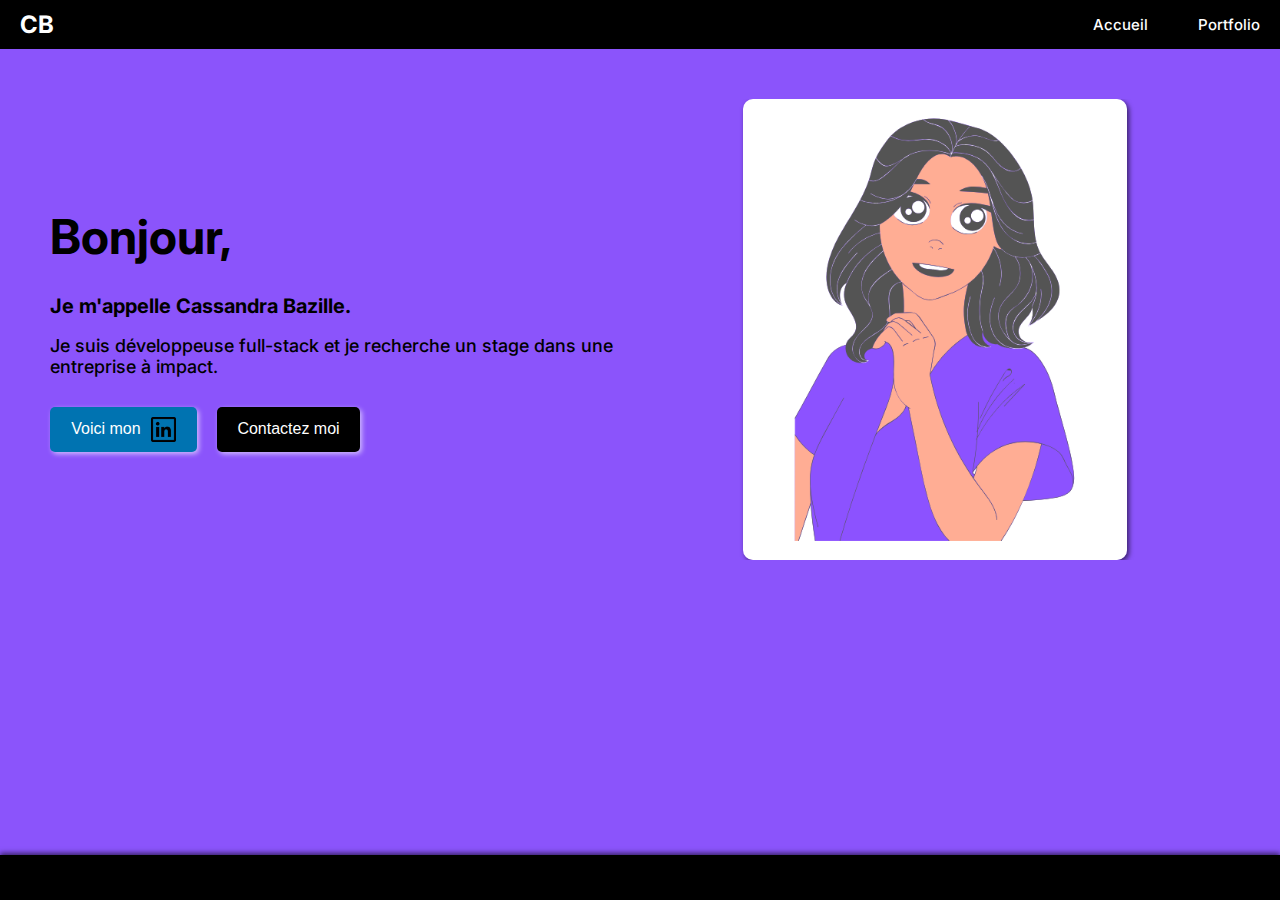
==== index.html @ bb3365d5 "portfolio files" ====
<!DOCTYPE html>
<html lang="fr">
<head>
    <meta charset="UTF-8">
    <meta name="viewport" content="width=device-width, initial-scale=1.0">
    <title>Portfolio Cassandra Bazille</title>
    <link rel="stylesheet" href="style.css">
    <link rel="preconnect" href="https://fonts.googleapis.com">
    <link rel="preconnect" href="https://fonts.gstatic.com" crossorigin>
    <link href="https://fonts.googleapis.com/css2?family=Inter:ital,opsz,wght@0,14..32,100..900;1,14..32,100..900&family=Montserrat:ital,wght@0,100..900;1,100..900&family=Roboto:ital,wght@0,100..900;1,100..900&display=swap" rel="stylesheet">
</head>
<body>
    <header>
        <div class="logo">CB</div>
        <nav>
            <ul>
                <li><a href="index.html#S1">Accueil</a></li>
                <li><a href="portfolio.html#sectionprofile">Portfolio</a></li>
            </ul>
        </nav>
    </header>
    <main>
        <section id="S1" class="intro">
            <div class="intro-text">
                <h1>Bonjour,</h1> <br> <h2>Je m'appelle Cassandra Bazille.</h2>
                <p>Je suis développeuse full-stack et je recherche un stage dans une entreprise à impact. </p>
                <div class="buttons">
                    <button class="linkedinbutton"><div class="linkedinrow"><a href="https://www.linkedin.com/in/cassandra-bazille-206531137/" target="_blank">Voici mon<img src="Images/linkedin_logo.png" alt="Linkedin" /></a></div></button>
                    <button class="contactbutton"> <a href="mailto:bazillecassandra@gmail.com"> Contactez moi </a> </button>  
                   </div> 
                </div>
            <div class="intro-image" id="introImage">
                <img src="Images/illustrationdeveloppeuse.png" alt="Image de profil">
                <div class="speech-bubble" id="speechBubble">Et je suis très motivée ! 🔥</div>
            </div>
            
        </section>
    </main>
    <footer>
        
            
    </footer>
</body>
<script>
       document.getElementById('introImage').addEventListener('mouseover', function() {
            const bubble = this.querySelector('.speech-bubble');
            bubble.style.opacity = '1';
        });

        document.getElementById('introImage').addEventListener('mouseout', function() {
            const bubble = this.querySelector('.speech-bubble');
            bubble.style.opacity = '0';
        });
</script>
</html>
---- style.css ----
body {
    font-family: Arial, sans-serif;
    margin: 0;
    padding: 0;
    background-color: #8b54fb;
    font-family: "Inter", serif;
    font-optical-sizing: auto;
    font-weight: 500;
  
}

html {
    font-size: 62.5%;
}

header {
    display: flex;
    justify-content: space-between;
    align-items: center;
    padding: 10px 20px;
    background-color: #000;
    color: #fff;
}

.logo {
    font-size: 24px;
    font-weight: bold;
}

nav ul {
    list-style: none;
    display: flex;
    gap: 5rem;
    margin: 0;
    padding: 0;
}

nav a {
    color: #fff;
    text-decoration: none;
}



.intro {
    display: flex;
    justify-content: center; /* Centrer le contenu horizontalement */
    align-items: center;
    padding: 50px;
}

.intro-text {
    max-width: 50%;
   
}

.intro-text h1 {
    font-size: 48px;
    margin: 0;
}

.intro-text p {
    font-size: 1.8rem;
    margin: 10px 0;
}

.buttons {
    display: flex;
    gap: 20px;
}

button {
    padding: 10px 20px;
    font-size: 16px;
    border: none;
    cursor: pointer;
    background-color: #000;
    color: #fff;
    border-radius: 5px;
    box-shadow: 2px 2px 5px rgba(255, 255, 255, 0.6);
    margin-top: 2rem;
}

button:hover {
    background-color: #333;
}
.intro-image {
    display: flex;
    justify-content: center; /* Centrer l'image horizontalement */
    flex: 1; /* Prendre tout l'espace restant */
    position: relative;
    overflow: hidden;

}

.intro-image img {
    width: 30vw;
    height: auto;
    border-radius: 10px;
    box-shadow: 2px 2px 5px rgba(0, 0, 0, 0.6);
    display: block;
    transition: transform 0.5s ease-in-out;
}

.speech-bubble {
    position: absolute;
    bottom: 10px;
    left: 50%;
    transform: translateX(-50%);
    width: 50%;
    height: 5%;
    padding: 10px;
    background-color: black;
    color: white;
    font-size: 1.5rem;
    border: 1px solid #ccc;
    border-radius: 10px;
    box-shadow: 2px 2px 5px rgba(0, 0, 0, 0.3);
    opacity: 0;
    transition: opacity 0.5s ease-in-out;
    text-align: center;
    pointer-events: none; 
}

.social-media {
    position: fixed;
    right: 20px;
    top: 50%;

}


.github img {
    width: 2vw;
    height: 4vh
}


.project-1 img, .project-2 img, .project-3 img {
  width: 100%;
  height: 100%
}



.rowbox {
    display: flex;
    flex-direction: row;
    justify-content: space-evenly; /* Distribue l'espace uniformément entre les éléments */
    align-items: center; /* Centre verticalement les éléments */
    width: 80%;
    margin: auto;
    height: 100vh; /* Ajuste la hauteur de la rowbox pour centrer verticalement */
}

.shape-rectangle {
    background-color: white; /* Tomato */
    width: 50%; 
    height: 40vh; /* Height as a percentage of the viewport height */
    margin: 20px;
    box-sizing: border-box; /* Include padding and border in the element's total width and height */
    overflow: hidden; /* Ensure content is contained within the element */
    box-shadow: 2px 2px 5px rgba(0, 0, 0, 0.6);
    border-radius: 1rem;
}

.column1, .column2, .column3 {
    display: flex;
    flex-direction: column;
    text-align: center;
    align-items: center; /* Centre les éléments de chaque colonne */
    justify-content: center; /* Centre verticalement les éléments de chaque colonne */
    width: 30%;
    height: 75vh;
    background-color: black;
    color: white;
    font-size: 1.3rem;
    margin: 3rem;
    padding : 1rem;
    border-radius: 1rem;
}

.shape-rectangle.small {
    width: 30%;
    height: 30vh;
}

.shape-rectangle.medium {
    width: 50%;
    height: 40vh;
}

.shape-rectangle.large {
    width: 80%;
    height: 30vh;

}
footer {
    position: fixed; /* Fixe le footer en bas de la page */
    bottom: 0; /* Place le footer à la position la plus basse possible */
    width: 100%; /* Prend toute la largeur de la page */
    height: 5vh; /* Hauteur du footer */
    background-color: black;
    color: white;
    display: flex; /* Utilise flexbox pour centrer le contenu */
    justify-content: center; /* Centre horizontalement le contenu */
    align-items: center; /* Centre verticalement le contenu */
    box-shadow: 0 -2px 5px rgba(0, 0, 0, 0.6); /* Ajoute une ombre au-dessus du footer */
}

.linkedinbutton {
    display: flex;
    align-items: center;
    justify-content: center;
    padding: 10px; /* Vous pouvez ajuster le padding selon vos besoins */
    background-color: #0073b1; /* Vous pouvez ajuster la couleur de fond */
    border: none;
    border-radius: 5px; /* Ajoutez un peu de bord arrondi si vous le souhaitez */
}

.linkedinbutton a {
    display: flex;
    align-items: center;
    justify-content: center;
    text-decoration: none; 
    color: white;
}

.linkedinrow img {
    width: 20%;
    height: 10%;
    margin-left: 1rem
}

.linkedinrow {
    display: flex;
    flex-direction: row;
    align-items: center;
    justify-content: center;
}


.contactbutton a, .linkedinbutton a {
    text-decoration: none; 
    color: white;
}


.indexrow {
    display: flex;
    flex-direction: row;
}

li {
    font-size: 1.5rem
}

h2 {
    font-size: 2.0rem
}
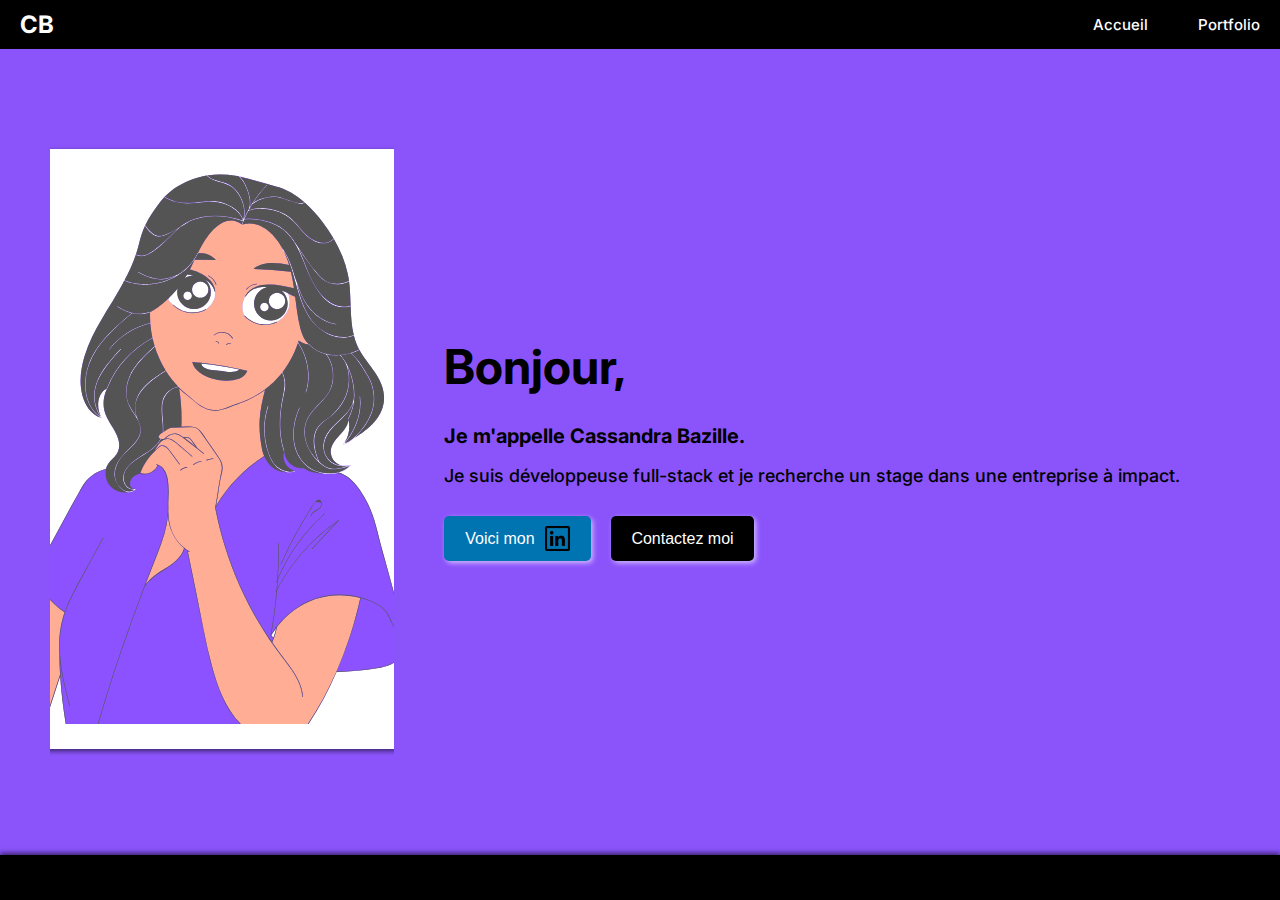
==== commit bfaf1254: "responsive" ====
--- a/index.html
+++ b/index.html
@@ -21,6 +21,10 @@
     </header>
     <main>
         <section id="S1" class="intro">
+            <div class="intro-image" id="introImage">
+                <img src="Images/illustrationdeveloppeuse.png" alt="Image de profil">
+                <div class="speech-bubble" id="speechBubble">Et je suis très motivée ! 🔥</div>
+            </div>
             <div class="intro-text">
                 <h1>Bonjour,</h1> <br> <h2>Je m'appelle Cassandra Bazille.</h2>
                 <p>Je suis développeuse full-stack et je recherche un stage dans une entreprise à impact. </p>
@@ -29,10 +33,7 @@
                     <button class="contactbutton"> <a href="mailto:bazillecassandra@gmail.com"> Contactez moi </a> </button>  
                    </div> 
                 </div>
-            <div class="intro-image" id="introImage">
-                <img src="Images/illustrationdeveloppeuse.png" alt="Image de profil">
-                <div class="speech-bubble" id="speechBubble">Et je suis très motivée ! 🔥</div>
-            </div>
+          
             
         </section>
     </main>
--- a/style.css
+++ b/style.css
@@ -50,8 +50,8 @@
 }
 
 .intro-text {
-    max-width: 50%;
-   
+    max-width: auto;
+    margin: 5rem
 }
 
 .intro-text h1 {
@@ -94,12 +94,13 @@
 }
 
 .intro-image img {
-    width: 30vw;
+    width: auto;
     height: auto;
     border-radius: 10px;
     box-shadow: 2px 2px 5px rgba(0, 0, 0, 0.6);
     display: block;
     transition: transform 0.5s ease-in-out;
+    margin: 5rem
 }
 
 .speech-bubble {
@@ -155,7 +156,6 @@
 
 .shape-rectangle {
     background-color: white; /* Tomato */
-    width: 50%; 
     height: 40vh; /* Height as a percentage of the viewport height */
     margin: 20px;
     box-sizing: border-box; /* Include padding and border in the element's total width and height */
@@ -259,3 +259,46 @@
     font-size: 2.0rem
 }
 
+@media (max-width: 768px) {
+    
+    .intro {
+        display: flex;
+        flex-direction: column;
+       
+    }
+    .intro-text {
+        width: 100%;
+        
+    }
+
+    .intro-image img {
+        max-width: 70%;
+        margin: 0;
+    }
+
+    .rowbox {
+        height: auto;
+        display: flex;
+        flex-direction: column;
+    }
+    .column1, .column2, .column3 {
+        width: 100%;
+    }
+    
+    .github img {
+        width: 100%
+    }
+    
+    .buttons {
+        display: flex;
+        flex-direction: column;
+        gap: 0
+    }
+
+    .linkedinbutton, .contactbutton {
+        height: 6vh
+    }
+
+   
+
+}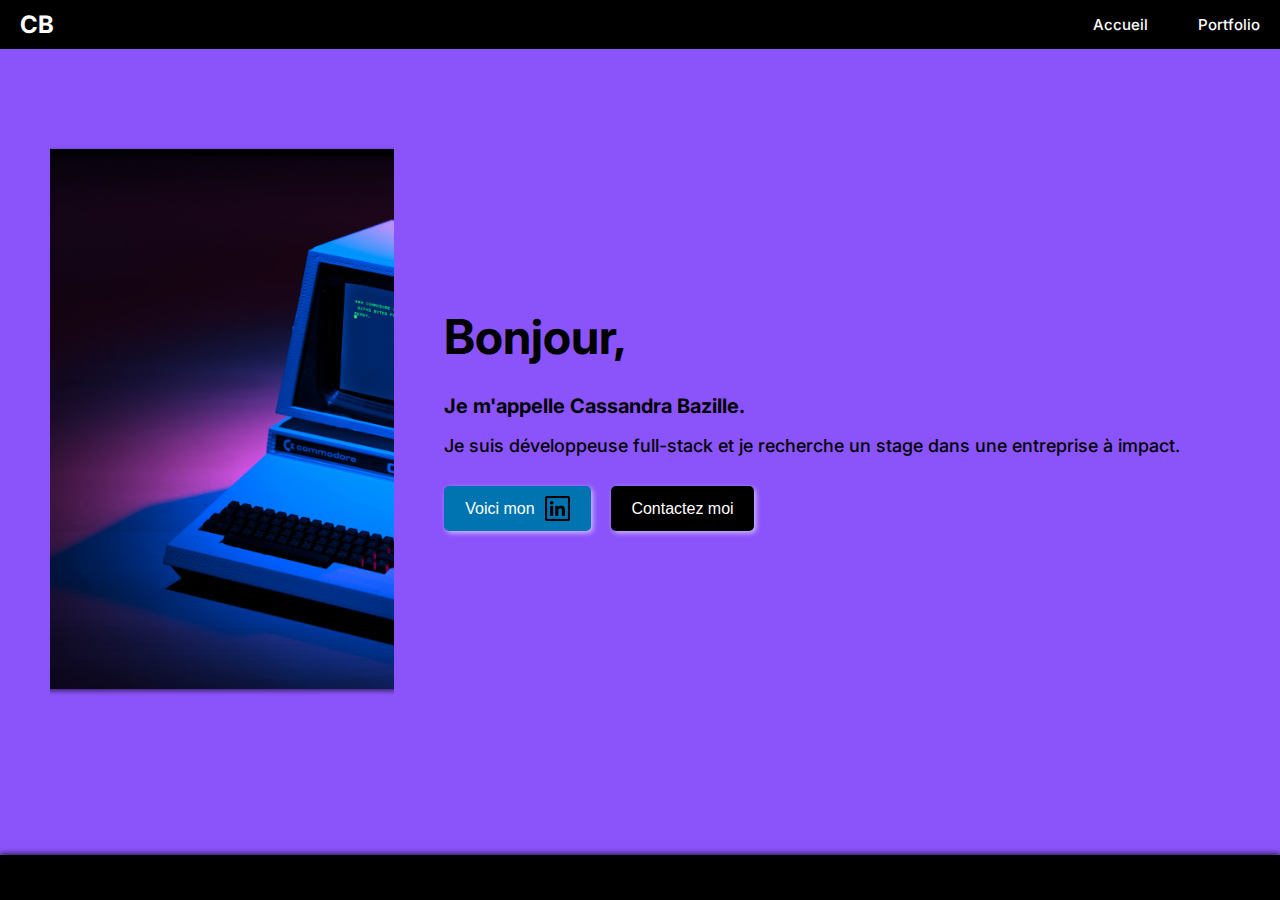
==== commit 363ef30b: "new updates" ====
--- a/index.html
+++ b/index.html
@@ -21,10 +21,13 @@
     </header>
     <main>
         <section id="S1" class="intro">
-            <div class="intro-image" id="introImage">
-                <img src="Images/illustrationdeveloppeuse.png" alt="Image de profil">
+        <div class="intro-image" id="introImage">
+           <img src="Images/ordinateur.jpg" alt="image d'ordinateur">
+        </div>
+    
+                <!-- <img src="Images/illustrationdeveloppeuse.png" alt="Image de profil">
                 <div class="speech-bubble" id="speechBubble">Et je suis très motivée ! 🔥</div>
-            </div>
+            </div> --> 
             <div class="intro-text">
                 <h1>Bonjour,</h1> <br> <h2>Je m'appelle Cassandra Bazille.</h2>
                 <p>Je suis développeuse full-stack et je recherche un stage dans une entreprise à impact. </p>
@@ -43,14 +46,26 @@
     </footer>
 </body>
 <script>
-       document.getElementById('introImage').addEventListener('mouseover', function() {
-            const bubble = this.querySelector('.speech-bubble');
-            bubble.style.opacity = '1';
-        });
+document.addEventListener("DOMContentLoaded", function() {
+    var img = document.querySelector("#introImage img");
+    var direction = 1;
+    var position = 0;
+    var maxPosition = 200; // Distance en pixels à déplacer
+    var speed = 5; // Augmenter cette valeur pour rendre l'animation plus rapide
 
-        document.getElementById('introImage').addEventListener('mouseout', function() {
-            const bubble = this.querySelector('.speech-bubble');
-            bubble.style.opacity = '0';
-        });
+    function animate() {
+        position += direction * speed; // Vitesse du déplacement
+
+        if (position >= maxPosition || position <= 0) {
+            direction *= -1; // Inverser la direction
+        }
+
+        img.style.transform = `translateX(${position}px)`;
+
+        requestAnimationFrame(animate);
+    }
+
+    animate();
+});
 </script>
 </html>
--- a/style.css
+++ b/style.css
@@ -93,35 +93,32 @@
 
 }
 
+@keyframes pixelate {
+    0% {
+        filter: none;
+    }
+    100% {
+        filter: pixelate(10);
+    }
+}
+
 .intro-image img {
     width: auto;
-    height: auto;
+    height: 60vh;
     border-radius: 10px;
     box-shadow: 2px 2px 5px rgba(0, 0, 0, 0.6);
     display: block;
     transition: transform 0.5s ease-in-out;
-    margin: 5rem
-}
-
-.speech-bubble {
-    position: absolute;
-    bottom: 10px;
-    left: 50%;
-    transform: translateX(-50%);
-    width: 50%;
-    height: 5%;
-    padding: 10px;
-    background-color: black;
-    color: white;
-    font-size: 1.5rem;
-    border: 1px solid #ccc;
-    border-radius: 10px;
-    box-shadow: 2px 2px 5px rgba(0, 0, 0, 0.3);
-    opacity: 0;
-    transition: opacity 0.5s ease-in-out;
-    text-align: center;
-    pointer-events: none; 
-}
+    margin: 5rem;
+  
+  
+}
+
+.intro-image img .pixelate {
+    image-rendering: pixelated;
+    transform: scale(1.5);
+}
+
 
 .social-media {
     position: fixed;
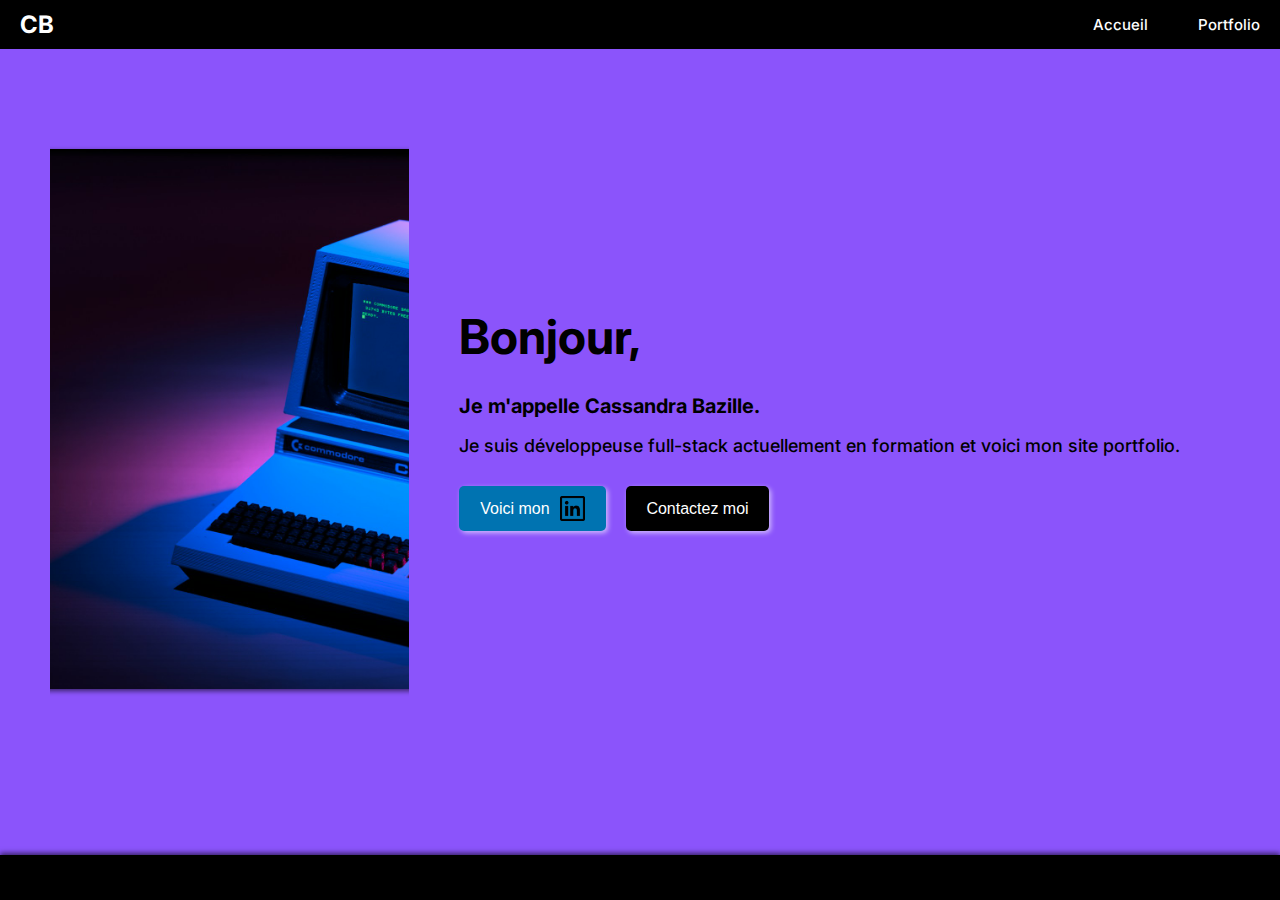
==== commit 16542dbd: "minor changes" ====
--- a/index.html
+++ b/index.html
@@ -30,7 +30,7 @@
             </div> --> 
             <div class="intro-text">
                 <h1>Bonjour,</h1> <br> <h2>Je m'appelle Cassandra Bazille.</h2>
-                <p>Je suis développeuse full-stack et je recherche un stage dans une entreprise à impact. </p>
+                <p>Je suis développeuse full-stack actuellement en formation et voici mon site portfolio. </p>
                 <div class="buttons">
                     <button class="linkedinbutton"><div class="linkedinrow"><a href="https://www.linkedin.com/in/cassandra-bazille-206531137/" target="_blank">Voici mon<img src="Images/linkedin_logo.png" alt="Linkedin" /></a></div></button>
                     <button class="contactbutton"> <a href="mailto:bazillecassandra@gmail.com"> Contactez moi </a> </button>  
@@ -68,4 +68,4 @@
     animate();
 });
 </script>
-</html>
+</html>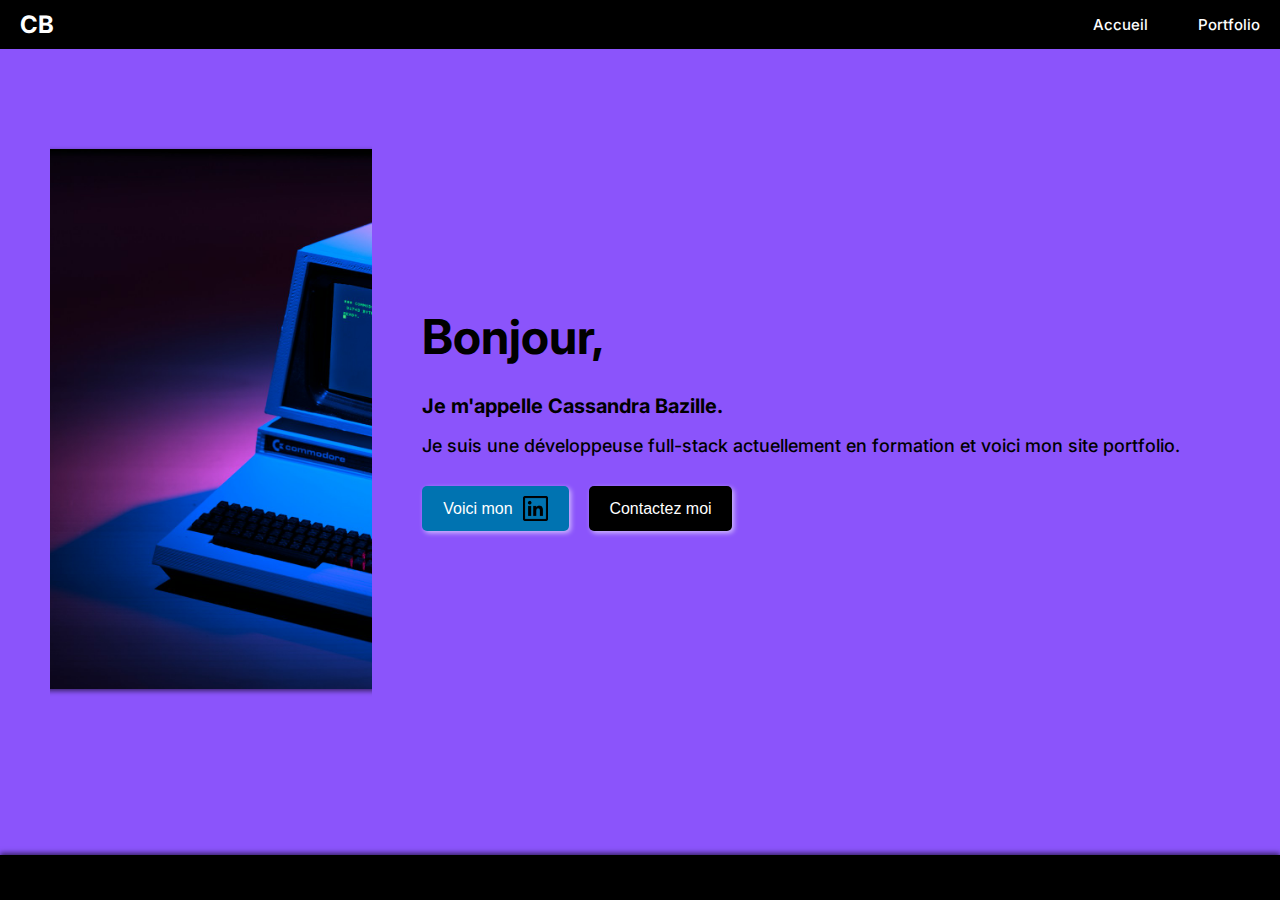
==== commit 45370b1b: "minor change description" ====
--- a/index.html
+++ b/index.html
@@ -30,7 +30,7 @@
             </div> --> 
             <div class="intro-text">
                 <h1>Bonjour,</h1> <br> <h2>Je m'appelle Cassandra Bazille.</h2>
-                <p>Je suis développeuse full-stack actuellement en formation et voici mon site portfolio. </p>
+                <p>Je suis une développeuse full-stack actuellement en formation et voici mon site portfolio. </p>
                 <div class="buttons">
                     <button class="linkedinbutton"><div class="linkedinrow"><a href="https://www.linkedin.com/in/cassandra-bazille-206531137/" target="_blank">Voici mon<img src="Images/linkedin_logo.png" alt="Linkedin" /></a></div></button>
                     <button class="contactbutton"> <a href="mailto:bazillecassandra@gmail.com"> Contactez moi </a> </button>  
